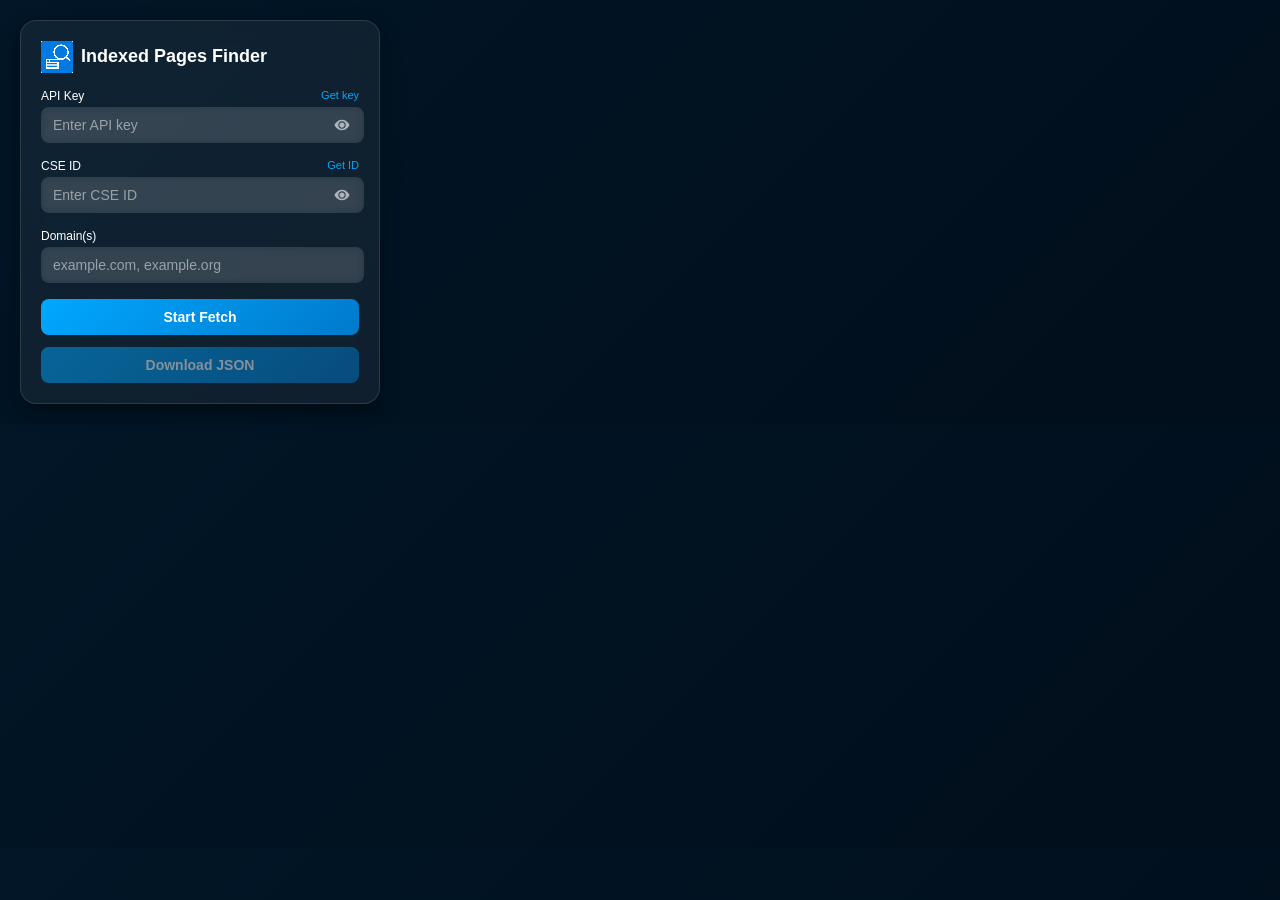
==== popup.html @ 7ff3fbe3 "finalize extension" ====
<!DOCTYPE html>
<html lang="en">
<head>
  <meta charset="UTF-8" />
  <meta name="viewport" content="width=device-width,initial-scale=1" />
  <title>Indexed Pages Finder</title>
  <style>
    :root {
      /* Primary brand colours */
      --primary: #00a8ff;
      --secondary: #011627;
      --background: #010e1b;
      --glass-bg: rgba(255, 255, 255, 0.06);
      --glass-border: rgba(255, 255, 255, 0.12);
    }
    body {
      margin: 0;
      padding: 20px;
      font-family: "Segoe UI", Tahoma, Geneva, Verdana, sans-serif;
      background: linear-gradient(135deg, var(--secondary), var(--background));
      color: #ffffff;
      width: 360px;
    }
    .card {
      position: relative;
      padding: 20px;
      border-radius: 16px;
      background: var(--glass-bg);
      border: 1px solid var(--glass-border);
      backdrop-filter: blur(12px);
      box-shadow: 0 8px 20px rgba(0, 0, 0, 0.4);
    }
    .header {
      display: flex;
      align-items: center;
      margin-bottom: 16px;
    }
    .header img {
      width: 32px;
      height: 32px;
      margin-right: 8px;
    }
    .header h2 {
      margin: 0;
      font-size: 18px;
      font-weight: 600;
      line-height: 1.2;
    }
    .field {
      margin-bottom: 16px;
    }
    .field label {
      display: flex;
      justify-content: space-between;
      font-size: 12px;
      margin-bottom: 4px;
    }
    .field label a {
      color: var(--primary);
      text-decoration: none;
      font-size: 11px;
    }
    .input-wrapper {
      position: relative;
    }
    input {
      /* Inputs are slightly narrower than the wrapper to leave room for overlays */
      width: 87%;
      padding: 10px 34px 10px 12px;
      border: none;
      border-radius: 8px;
      background: rgba(255, 255, 255, 0.1);
      color: #fff;
      font-size: 14px;
      outline: none;
      backdrop-filter: blur(4px);
    }
    input::placeholder {
      color: rgba(255, 255, 255, 0.5);
    }
    .toggle-visibility {
      position: absolute;
      top: 50%;
      right: 8px;
      transform: translateY(-50%);
      cursor: pointer;
      width: 18px;
      height: 18px;
      fill: rgba(255, 255, 255, 0.6);
    }
    button {
      width: 100%;
      padding: 10px;
      border: none;
      border-radius: 8px;
      background: linear-gradient(135deg, var(--primary), #007acc);
      color: #fff;
      font-size: 14px;
      font-weight: 600;
      cursor: pointer;
      transition: background 0.2s ease;
    }
    button:disabled {
      opacity: 0.5;
      cursor: default;
    }
    #progressContainer {
      margin-top: 12px;
      display: none;
    }
    progress {
      width: 100%;
      height: 8px;
      -webkit-appearance: none;
      appearance: none;
      border: none;
      border-radius: 5px;
      overflow: hidden;
      background: rgba(255, 255, 255, 0.1);
    }
    progress::-webkit-progress-bar {
      background: rgba(255, 255, 255, 0.1);
    }
    progress::-webkit-progress-value {
      background: var(--primary);
    }
    #status {
      font-size: 12px;
      margin-top: 6px;
      min-height: 18px;
    }
    /* Additional spacing between primary and secondary buttons */
    #downloadBtn {
      margin-top: 12px;
    }
  </style>
</head>
<body>
  <div class="card">
    <div class="header">
      <img src="icons/icon32.png" alt="Icon" />
      <h2>Indexed&nbsp;Pages&nbsp;Finder</h2>
    </div>
    <div class="field">
      <label>API Key <a href="https://developers.google.com/custom-search/v1/overview" target="_blank" title="Where to obtain your API key">Get key</a></label>
      <div class="input-wrapper">
        <input type="password" id="apiKey" placeholder="Enter API key" />
        <svg class="toggle-visibility" id="toggleApi" viewBox="0 0 24 24"><path d="M12 5c-7 0-10 7-10 7s3 7 10 7 10-7 10-7-3-7-10-7zm0 12c-2.8 0-5-2.2-5-5s2.2-5 5-5 5 2.2 5 5-2.2 5-5 5zm0-8.5c-1.9 0-3.5 1.6-3.5 3.5s1.6 3.5 3.5 3.5 3.5-1.6 3.5-3.5-1.6-3.5-3.5-3.5z"/></svg>
      </div>
    </div>
    <div class="field">
      <label>CSE ID <a href="https://programmablesearchengine.google.com/controlpanel/create" target="_blank" title="Where to create your search engine">Get ID</a></label>
      <div class="input-wrapper">
        <input type="password" id="cseId" placeholder="Enter CSE ID" />
        <svg class="toggle-visibility" id="toggleCse" viewBox="0 0 24 24"><path d="M12 5c-7 0-10 7-10 7s3 7 10 7 10-7 10-7-3-7-10-7zm0 12c-2.8 0-5-2.2-5-5s2.2-5 5-5 5 2.2 5 5-2.2 5-5 5zm0-8.5c-1.9 0-3.5 1.6-3.5 3.5s1.6 3.5 3.5 3.5 3.5-1.6 3.5-3.5-1.6-3.5-3.5-3.5z"/></svg>
      </div>
    </div>
    <div class="field">
      <label>Domain(s)</label>
      <div class="input-wrapper">
        <input type="text" id="domains" placeholder="example.com, example.org" />
      </div>
    </div>
    <button id="startBtn">Start Fetch</button>
    <div id="progressContainer">
      <progress id="progress" value="0" max="0"></progress>
      <div id="status"></div>
    </div>
    <button id="downloadBtn" disabled>Download JSON</button>
  </div>
  <script src="popup.js"></script>
</body>
</html>
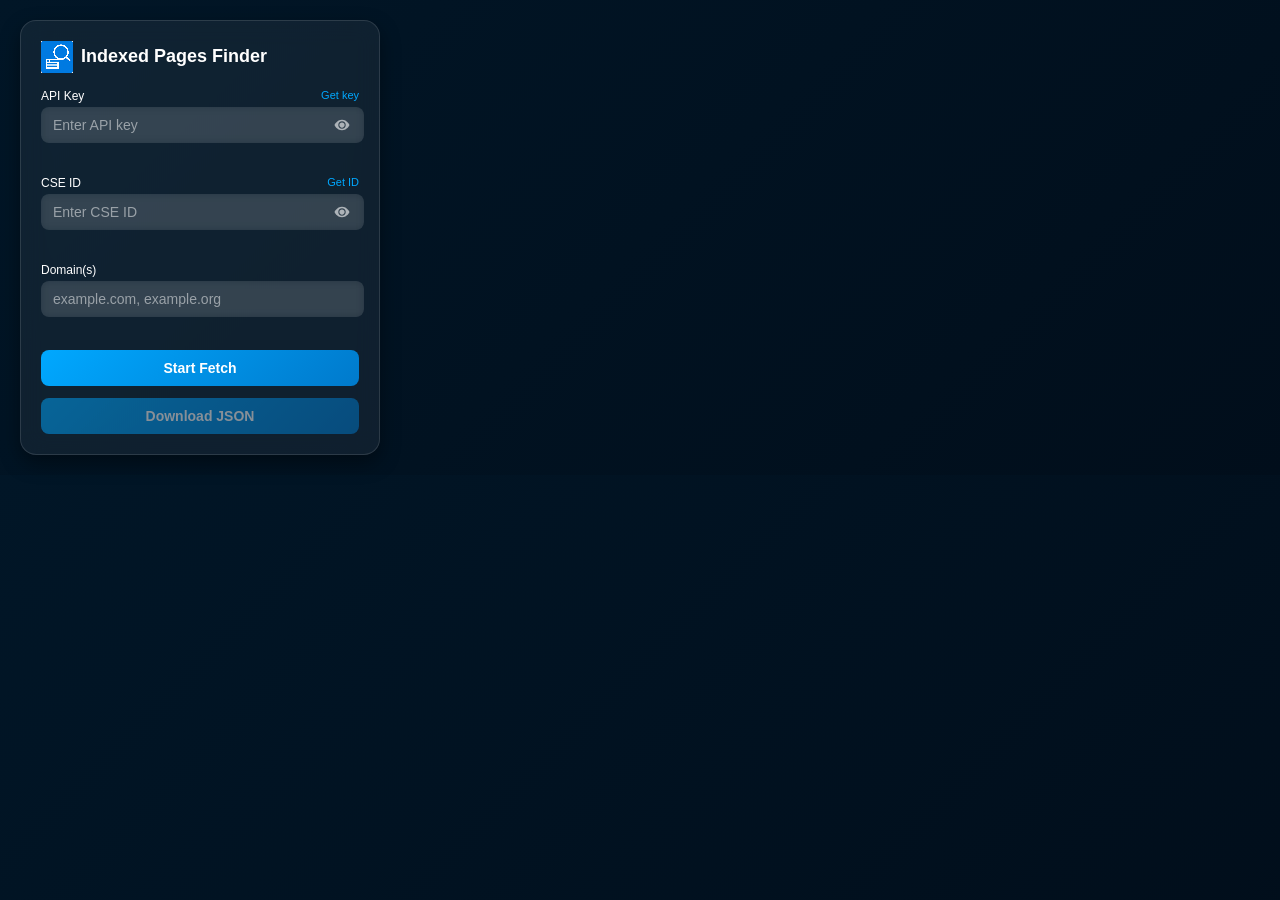
==== commit 5731d68e: "`Refactor startHarvest function to handle multiple attempts and add retry logic`" ====
--- a/popup.html
+++ b/popup.html
@@ -63,6 +63,29 @@
     .input-wrapper {
       position: relative;
     }
+    .error-message {
+      margin-top: 4px;
+      font-size: 11px;
+      color: #ff6b6b;
+      min-height: 13px;
+    }
+    .field.invalid input {
+      border: 1px solid rgba(255, 107, 107, 0.8);
+      background: rgba(255, 107, 107, 0.15);
+    }
+    #attemptLabel,
+    #attemptError {
+      font-size: 12px;
+      margin-top: 6px;
+      min-height: 18px;
+      display: none;
+    }
+    #attemptLabel {
+      color: rgba(255, 255, 255, 0.85);
+    }
+    #attemptError {
+      color: #ff6b6b;
+    }
     input {
       /* Inputs are slightly narrower than the wrapper to leave room for overlays */
       width: 87%;
@@ -147,6 +170,7 @@
         <input type="password" id="apiKey" placeholder="Enter API key" />
         <svg class="toggle-visibility" id="toggleApi" viewBox="0 0 24 24"><path d="M12 5c-7 0-10 7-10 7s3 7 10 7 10-7 10-7-3-7-10-7zm0 12c-2.8 0-5-2.2-5-5s2.2-5 5-5 5 2.2 5 5-2.2 5-5 5zm0-8.5c-1.9 0-3.5 1.6-3.5 3.5s1.6 3.5 3.5 3.5 3.5-1.6 3.5-3.5-1.6-3.5-3.5-3.5z"/></svg>
       </div>
+      <div class="error-message" id="apiKeyError"></div>
     </div>
     <div class="field">
       <label>CSE ID <a href="https://programmablesearchengine.google.com/controlpanel/create" target="_blank" title="Where to create your search engine">Get ID</a></label>
@@ -154,14 +178,18 @@
         <input type="password" id="cseId" placeholder="Enter CSE ID" />
         <svg class="toggle-visibility" id="toggleCse" viewBox="0 0 24 24"><path d="M12 5c-7 0-10 7-10 7s3 7 10 7 10-7 10-7-3-7-10-7zm0 12c-2.8 0-5-2.2-5-5s2.2-5 5-5 5 2.2 5 5-2.2 5-5 5zm0-8.5c-1.9 0-3.5 1.6-3.5 3.5s1.6 3.5 3.5 3.5 3.5-1.6 3.5-3.5-1.6-3.5-3.5-3.5z"/></svg>
       </div>
+      <div class="error-message" id="cseIdError"></div>
     </div>
     <div class="field">
       <label>Domain(s)</label>
       <div class="input-wrapper">
         <input type="text" id="domains" placeholder="example.com, example.org" />
       </div>
+      <div class="error-message" id="domainsError"></div>
     </div>
     <button id="startBtn">Start Fetch</button>
+    <div id="attemptLabel"></div>
+    <div id="attemptError"></div>
     <div id="progressContainer">
       <progress id="progress" value="0" max="0"></progress>
       <div id="status"></div>
@@ -170,4 +198,4 @@
   </div>
   <script src="popup.js"></script>
 </body>
-</html>+</html>
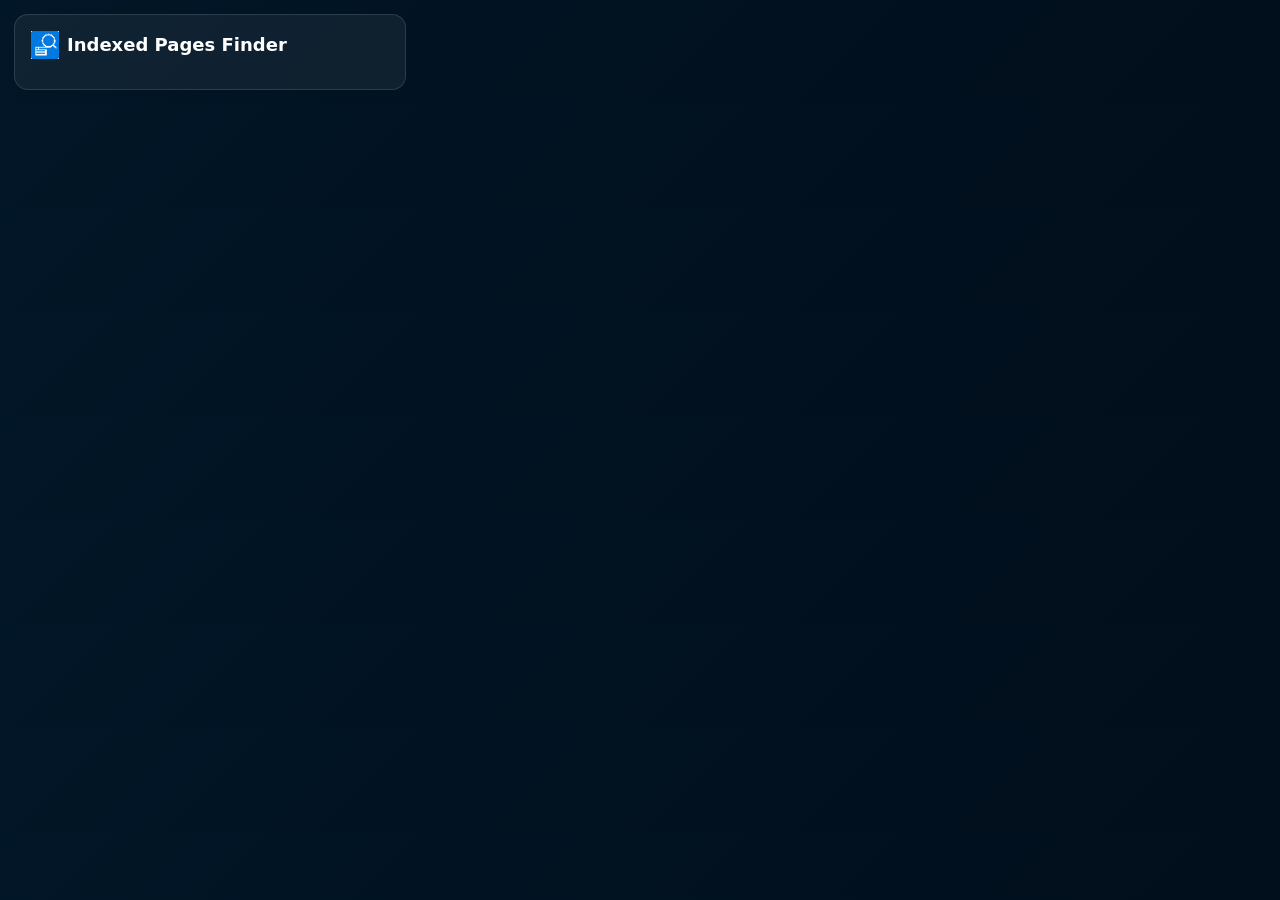
==== commit 21dcdb9a: "v3: switch to Search Console API, add results UI and exports Google shuts down the Custom Search JSO" ====
--- a/popup.html
+++ b/popup.html
@@ -2,200 +2,132 @@
 <html lang="en">
 <head>
   <meta charset="UTF-8" />
-  <meta name="viewport" content="width=device-width,initial-scale=1" />
   <title>Indexed Pages Finder</title>
   <style>
     :root {
-      /* Primary brand colours */
       --primary: #00a8ff;
-      --secondary: #011627;
-      --background: #010e1b;
-      --glass-bg: rgba(255, 255, 255, 0.06);
-      --glass-border: rgba(255, 255, 255, 0.12);
+      --primary-dark: #007acc;
+      --bg1: #011627;
+      --bg2: #010e1b;
+      --glass: rgba(255, 255, 255, 0.06);
+      --border: rgba(255, 255, 255, 0.12);
+      --muted: rgba(255, 255, 255, 0.6);
+      --ok: #2ecc71;
+      --bad: #ff6b6b;
+      --warn: #f5b041;
     }
+    * { box-sizing: border-box; }
     body {
       margin: 0;
-      padding: 20px;
-      font-family: "Segoe UI", Tahoma, Geneva, Verdana, sans-serif;
-      background: linear-gradient(135deg, var(--secondary), var(--background));
-      color: #ffffff;
-      width: 360px;
+      padding: 14px;
+      width: 420px;
+      font: 13px/1.4 "Segoe UI", system-ui, -apple-system, sans-serif;
+      background: linear-gradient(135deg, var(--bg1), var(--bg2));
+      color: #fff;
     }
-    .card {
-      position: relative;
-      padding: 20px;
-      border-radius: 16px;
-      background: var(--glass-bg);
-      border: 1px solid var(--glass-border);
-      backdrop-filter: blur(12px);
-      box-shadow: 0 8px 20px rgba(0, 0, 0, 0.4);
+    .card { padding: 16px; border-radius: 14px; background: var(--glass); border: 1px solid var(--border); }
+    .header { display: flex; align-items: center; gap: 8px; margin-bottom: 14px; }
+    .header img { width: 28px; height: 28px; }
+    .header h1 { margin: 0; font-size: 18px; font-weight: 600; flex: 1; }
+    a, .link { color: var(--primary); text-decoration: none; background: none; border: 0; padding: 0; font: inherit; cursor: pointer; }
+    .link { font-size: 11px; }
+    p { margin: 0 0 12px; color: var(--muted); }
+    label { display: block; font-size: 11px; margin-bottom: 4px; color: var(--muted); }
+    select, input {
+      width: 100%; padding: 8px 10px; border: 1px solid transparent; border-radius: 8px;
+      background: rgba(255, 255, 255, 0.1); color: #fff; font: inherit;
     }
-    .header {
-      display: flex;
-      align-items: center;
-      margin-bottom: 16px;
+    select option { color: #000; }
+    select:focus-visible, input:focus-visible, button:focus-visible { outline: 2px solid var(--primary); outline-offset: 1px; }
+    .row { display: flex; gap: 8px; align-items: center; }
+    .field { margin-bottom: 12px; }
+    .inline { display: flex; align-items: center; gap: 6px; font-size: 11px; color: var(--muted); }
+    .inline input { width: 72px; padding: 4px 6px; }
+    button.primary, button.secondary {
+      padding: 9px 12px; border: 0; border-radius: 8px; font: 600 13px/1 inherit; cursor: pointer; color: #fff;
     }
-    .header img {
-      width: 32px;
-      height: 32px;
-      margin-right: 8px;
+    button.primary { width: 100%; background: linear-gradient(135deg, var(--primary), var(--primary-dark)); }
+    button.secondary { background: rgba(255, 255, 255, 0.12); flex: 1; }
+    button:disabled { opacity: 0.5; cursor: default; }
+    progress { width: 100%; height: 6px; margin-top: 10px; appearance: none; border: 0; border-radius: 4px; overflow: hidden; }
+    progress::-webkit-progress-bar { background: rgba(255, 255, 255, 0.1); }
+    progress::-webkit-progress-value { background: var(--primary); }
+    #status { margin-top: 8px; min-height: 18px; font-size: 11px; }
+    #status.error { color: var(--bad); }
+    #note { font-size: 11px; color: var(--warn); margin-top: 4px; }
+    .chips { display: flex; gap: 6px; margin: 14px 0 8px; }
+    .chip {
+      flex: 1; padding: 6px 4px; border-radius: 8px; border: 1px solid var(--border); background: transparent;
+      color: #fff; font: inherit; cursor: pointer; text-align: center;
     }
-    .header h2 {
-      margin: 0;
-      font-size: 18px;
-      font-weight: 600;
-      line-height: 1.2;
-    }
-    .field {
-      margin-bottom: 16px;
-    }
-    .field label {
-      display: flex;
-      justify-content: space-between;
-      font-size: 12px;
-      margin-bottom: 4px;
-    }
-    .field label a {
-      color: var(--primary);
-      text-decoration: none;
-      font-size: 11px;
-    }
-    .input-wrapper {
-      position: relative;
-    }
-    .error-message {
-      margin-top: 4px;
-      font-size: 11px;
-      color: #ff6b6b;
-      min-height: 13px;
-    }
-    .field.invalid input {
-      border: 1px solid rgba(255, 107, 107, 0.8);
-      background: rgba(255, 107, 107, 0.15);
-    }
-    #attemptLabel,
-    #attemptError {
-      font-size: 12px;
-      margin-top: 6px;
-      min-height: 18px;
-      display: none;
-    }
-    #attemptLabel {
-      color: rgba(255, 255, 255, 0.85);
-    }
-    #attemptError {
-      color: #ff6b6b;
-    }
-    input {
-      /* Inputs are slightly narrower than the wrapper to leave room for overlays */
-      width: 87%;
-      padding: 10px 34px 10px 12px;
-      border: none;
-      border-radius: 8px;
-      background: rgba(255, 255, 255, 0.1);
-      color: #fff;
-      font-size: 14px;
-      outline: none;
-      backdrop-filter: blur(4px);
-    }
-    input::placeholder {
-      color: rgba(255, 255, 255, 0.5);
-    }
-    .toggle-visibility {
-      position: absolute;
-      top: 50%;
-      right: 8px;
-      transform: translateY(-50%);
-      cursor: pointer;
-      width: 18px;
-      height: 18px;
-      fill: rgba(255, 255, 255, 0.6);
-    }
-    button {
-      width: 100%;
-      padding: 10px;
-      border: none;
-      border-radius: 8px;
-      background: linear-gradient(135deg, var(--primary), #007acc);
-      color: #fff;
-      font-size: 14px;
-      font-weight: 600;
-      cursor: pointer;
-      transition: background 0.2s ease;
-    }
-    button:disabled {
-      opacity: 0.5;
-      cursor: default;
-    }
-    #progressContainer {
-      margin-top: 12px;
-      display: none;
-    }
-    progress {
-      width: 100%;
-      height: 8px;
-      -webkit-appearance: none;
-      appearance: none;
-      border: none;
-      border-radius: 5px;
-      overflow: hidden;
-      background: rgba(255, 255, 255, 0.1);
-    }
-    progress::-webkit-progress-bar {
-      background: rgba(255, 255, 255, 0.1);
-    }
-    progress::-webkit-progress-value {
-      background: var(--primary);
-    }
-    #status {
-      font-size: 12px;
-      margin-top: 6px;
-      min-height: 18px;
-    }
-    /* Additional spacing between primary and secondary buttons */
-    #downloadBtn {
-      margin-top: 12px;
-    }
+    .chip b { display: block; font-size: 18px; }
+    .chip[aria-pressed="true"] { border-color: var(--primary); background: rgba(0, 168, 255, 0.15); }
+    .chip.ok b { color: var(--ok); }
+    .chip.bad b { color: var(--bad); }
+    .chip.warn b { color: var(--warn); }
+    #list { list-style: none; margin: 8px 0; padding: 0; max-height: 240px; overflow-y: auto; border-top: 1px solid var(--border); }
+    #list li { padding: 6px 2px; border-bottom: 1px solid var(--border); }
+    #list a { display: block; color: #fff; white-space: nowrap; overflow: hidden; text-overflow: ellipsis; }
+    #list a:hover { color: var(--primary); }
+    .meta { font-size: 11px; color: var(--muted); }
+    .meta .s-indexed { color: var(--ok); }
+    .meta .s-not_indexed { color: var(--bad); }
+    .meta .s-unchecked { color: var(--warn); }
+    #more { font-size: 11px; color: var(--muted); text-align: center; }
+    [hidden] { display: none !important; }
   </style>
 </head>
 <body>
   <div class="card">
     <div class="header">
-      <img src="icons/icon32.png" alt="Icon" />
-      <h2>Indexed&nbsp;Pages&nbsp;Finder</h2>
+      <img src="icons/icon32.png" alt="" />
+      <h1>Indexed Pages Finder</h1>
+      <button class="link" id="signOutBtn" hidden>Sign out</button>
     </div>
-    <div class="field">
-      <label>API Key <a href="https://developers.google.com/custom-search/v1/overview" target="_blank" title="Where to obtain your API key">Get key</a></label>
-      <div class="input-wrapper">
-        <input type="password" id="apiKey" placeholder="Enter API key" />
-        <svg class="toggle-visibility" id="toggleApi" viewBox="0 0 24 24"><path d="M12 5c-7 0-10 7-10 7s3 7 10 7 10-7 10-7-3-7-10-7zm0 12c-2.8 0-5-2.2-5-5s2.2-5 5-5 5 2.2 5 5-2.2 5-5 5zm0-8.5c-1.9 0-3.5 1.6-3.5 3.5s1.6 3.5 3.5 3.5 3.5-1.6 3.5-3.5-1.6-3.5-3.5-3.5z"/></svg>
+
+    <section id="signedOut" hidden>
+      <p>See which of your pages Google has indexed and which are missing, straight from Google Search Console. Read-only access; nothing is changed on your site.</p>
+      <button class="primary" id="signInBtn">Sign in with Google</button>
+      <p style="margin-top:10px;font-size:11px">Works with sites you have verified in <a href="https://search.google.com/search-console" target="_blank">Search Console</a>.</p>
+    </section>
+
+    <section id="signedIn" hidden>
+      <div class="field">
+        <label for="site">Site</label>
+        <select id="site"></select>
       </div>
-      <div class="error-message" id="apiKeyError"></div>
-    </div>
-    <div class="field">
-      <label>CSE ID <a href="https://programmablesearchengine.google.com/controlpanel/create" target="_blank" title="Where to create your search engine">Get ID</a></label>
-      <div class="input-wrapper">
-        <input type="password" id="cseId" placeholder="Enter CSE ID" />
-        <svg class="toggle-visibility" id="toggleCse" viewBox="0 0 24 24"><path d="M12 5c-7 0-10 7-10 7s3 7 10 7 10-7 10-7-3-7-10-7zm0 12c-2.8 0-5-2.2-5-5s2.2-5 5-5 5 2.2 5 5-2.2 5-5 5zm0-8.5c-1.9 0-3.5 1.6-3.5 3.5s1.6 3.5 3.5 3.5 3.5-1.6 3.5-3.5-1.6-3.5-3.5-3.5z"/></svg>
+      <div class="field inline">
+        <label for="inspectLimit" style="margin:0">Check index status of up to</label>
+        <input type="number" id="inspectLimit" min="0" max="2000" step="50" value="100" />
+        <span>sitemap pages</span>
       </div>
-      <div class="error-message" id="cseIdError"></div>
-    </div>
-    <div class="field">
-      <label>Domain(s)</label>
-      <div class="input-wrapper">
-        <input type="text" id="domains" placeholder="example.com, example.org" />
+      <div class="row">
+        <button class="primary" id="scanBtn">Find indexed pages</button>
+        <button class="secondary" id="stopBtn" hidden>Stop</button>
       </div>
-      <div class="error-message" id="domainsError"></div>
-    </div>
-    <button id="startBtn">Start Fetch</button>
-    <div id="attemptLabel"></div>
-    <div id="attemptError"></div>
-    <div id="progressContainer">
-      <progress id="progress" value="0" max="0"></progress>
-      <div id="status"></div>
-    </div>
-    <button id="downloadBtn" disabled>Download JSON</button>
+      <progress id="progress" hidden></progress>
+      <div id="status" role="status" aria-live="polite"></div>
+      <div id="note"></div>
+
+      <div id="results" hidden>
+        <div class="chips" role="group" aria-label="Filter by status">
+          <button class="chip" data-filter="all" aria-pressed="true"><b id="cAll">0</b>All</button>
+          <button class="chip ok" data-filter="indexed" aria-pressed="false"><b id="cIndexed">0</b>Indexed</button>
+          <button class="chip bad" data-filter="not_indexed" aria-pressed="false"><b id="cNot">0</b>Not indexed</button>
+          <button class="chip warn" data-filter="unchecked" aria-pressed="false"><b id="cUnchecked">0</b>Unchecked</button>
+        </div>
+        <input type="search" id="search" placeholder="Filter URLs…" aria-label="Filter URLs" />
+        <ul id="list"></ul>
+        <div id="more"></div>
+        <div class="row" style="margin-top:8px">
+          <button class="secondary" id="csvBtn">Export CSV</button>
+          <button class="secondary" id="jsonBtn">Export JSON</button>
+          <button class="secondary" id="copyBtn">Copy URLs</button>
+        </div>
+      </div>
+    </section>
   </div>
+  <script src="lib.js"></script>
   <script src="popup.js"></script>
 </body>
 </html>
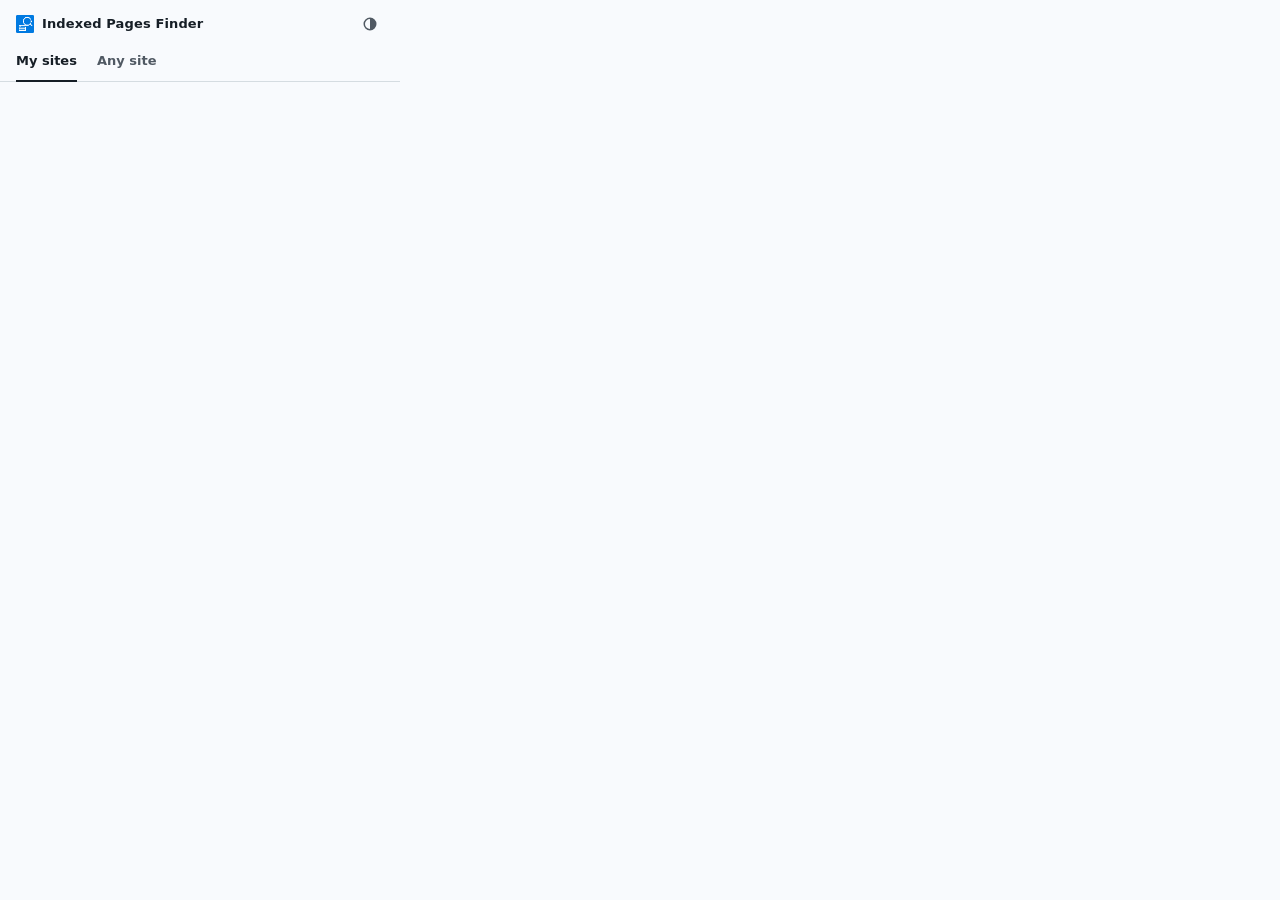
==== commit 00d03a00: "Add Any site mode (sitemaps + Wayback) and redirect rule export; redesign popup - Any site: robots.t" ====
--- a/popup.html
+++ b/popup.html
@@ -5,128 +5,257 @@
   <title>Indexed Pages Finder</title>
   <style>
     :root {
-      --primary: #00a8ff;
-      --primary-dark: #007acc;
-      --bg1: #011627;
-      --bg2: #010e1b;
-      --glass: rgba(255, 255, 255, 0.06);
-      --border: rgba(255, 255, 255, 0.12);
-      --muted: rgba(255, 255, 255, 0.6);
-      --ok: #2ecc71;
-      --bad: #ff6b6b;
-      --warn: #f5b041;
-    }
+      color-scheme: light;
+      --bg: oklch(0.985 0.004 240);
+      --panel: oklch(0.955 0.008 240);
+      --ink: oklch(0.23 0.02 250);
+      --muted: oklch(0.46 0.02 250);
+      --line: oklch(0.89 0.01 245);
+      --accent: oklch(0.53 0.15 245);
+      --accent-ink: oklch(0.99 0 0);
+      --ok: oklch(0.6 0.14 152);
+      --ok-ink: oklch(0.45 0.12 152);
+      --bad: oklch(0.6 0.2 27);
+      --bad-ink: oklch(0.5 0.19 27);
+      --warn: oklch(0.75 0.15 75);
+      --warn-ink: oklch(0.5 0.11 65);
+      --mono: ui-monospace, "SF Mono", Menlo, Consolas, monospace;
+      --ease: cubic-bezier(0.25, 1, 0.5, 1);
+    }
+    :root[data-theme="dark"] {
+      color-scheme: dark;
+      --bg: oklch(0.2 0.012 250);
+      --panel: oklch(0.245 0.014 250);
+      --ink: oklch(0.95 0.005 250);
+      --muted: oklch(0.73 0.015 250);
+      --line: oklch(0.33 0.015 250);
+      --accent: oklch(0.75 0.13 235);
+      --accent-ink: oklch(0.18 0.02 250);
+      --ok: oklch(0.72 0.15 152);
+      --ok-ink: oklch(0.78 0.14 152);
+      --bad: oklch(0.68 0.19 27);
+      --bad-ink: oklch(0.76 0.15 27);
+      --warn: oklch(0.8 0.14 80);
+      --warn-ink: oklch(0.83 0.12 80);
+    }
+    @media (prefers-color-scheme: dark) {
+      :root:not([data-theme="light"]) {
+        color-scheme: dark;
+        --bg: oklch(0.2 0.012 250);
+        --panel: oklch(0.245 0.014 250);
+        --ink: oklch(0.95 0.005 250);
+        --muted: oklch(0.73 0.015 250);
+        --line: oklch(0.33 0.015 250);
+        --accent: oklch(0.75 0.13 235);
+        --accent-ink: oklch(0.18 0.02 250);
+        --ok: oklch(0.72 0.15 152);
+        --ok-ink: oklch(0.78 0.14 152);
+        --bad: oklch(0.68 0.19 27);
+        --bad-ink: oklch(0.76 0.15 27);
+        --warn: oklch(0.8 0.14 80);
+        --warn-ink: oklch(0.83 0.12 80);
+      }
+    }
+
     * { box-sizing: border-box; }
     body {
       margin: 0;
-      padding: 14px;
-      width: 420px;
-      font: 13px/1.4 "Segoe UI", system-ui, -apple-system, sans-serif;
-      background: linear-gradient(135deg, var(--bg1), var(--bg2));
-      color: #fff;
-    }
-    .card { padding: 16px; border-radius: 14px; background: var(--glass); border: 1px solid var(--border); }
-    .header { display: flex; align-items: center; gap: 8px; margin-bottom: 14px; }
-    .header img { width: 28px; height: 28px; }
-    .header h1 { margin: 0; font-size: 18px; font-weight: 600; flex: 1; }
-    a, .link { color: var(--primary); text-decoration: none; background: none; border: 0; padding: 0; font: inherit; cursor: pointer; }
-    .link { font-size: 11px; }
-    p { margin: 0 0 12px; color: var(--muted); }
-    label { display: block; font-size: 11px; margin-bottom: 4px; color: var(--muted); }
-    select, input {
-      width: 100%; padding: 8px 10px; border: 1px solid transparent; border-radius: 8px;
-      background: rgba(255, 255, 255, 0.1); color: #fff; font: inherit;
-    }
-    select option { color: #000; }
-    select:focus-visible, input:focus-visible, button:focus-visible { outline: 2px solid var(--primary); outline-offset: 1px; }
-    .row { display: flex; gap: 8px; align-items: center; }
-    .field { margin-bottom: 12px; }
-    .inline { display: flex; align-items: center; gap: 6px; font-size: 11px; color: var(--muted); }
-    .inline input { width: 72px; padding: 4px 6px; }
-    button.primary, button.secondary {
-      padding: 9px 12px; border: 0; border-radius: 8px; font: 600 13px/1 inherit; cursor: pointer; color: #fff;
-    }
-    button.primary { width: 100%; background: linear-gradient(135deg, var(--primary), var(--primary-dark)); }
-    button.secondary { background: rgba(255, 255, 255, 0.12); flex: 1; }
-    button:disabled { opacity: 0.5; cursor: default; }
-    progress { width: 100%; height: 6px; margin-top: 10px; appearance: none; border: 0; border-radius: 4px; overflow: hidden; }
-    progress::-webkit-progress-bar { background: rgba(255, 255, 255, 0.1); }
-    progress::-webkit-progress-value { background: var(--primary); }
-    #status { margin-top: 8px; min-height: 18px; font-size: 11px; }
-    #status.error { color: var(--bad); }
-    #note { font-size: 11px; color: var(--warn); margin-top: 4px; }
-    .chips { display: flex; gap: 6px; margin: 14px 0 8px; }
-    .chip {
-      flex: 1; padding: 6px 4px; border-radius: 8px; border: 1px solid var(--border); background: transparent;
-      color: #fff; font: inherit; cursor: pointer; text-align: center;
-    }
-    .chip b { display: block; font-size: 18px; }
-    .chip[aria-pressed="true"] { border-color: var(--primary); background: rgba(0, 168, 255, 0.15); }
-    .chip.ok b { color: var(--ok); }
-    .chip.bad b { color: var(--bad); }
-    .chip.warn b { color: var(--warn); }
-    #list { list-style: none; margin: 8px 0; padding: 0; max-height: 240px; overflow-y: auto; border-top: 1px solid var(--border); }
-    #list li { padding: 6px 2px; border-bottom: 1px solid var(--border); }
-    #list a { display: block; color: #fff; white-space: nowrap; overflow: hidden; text-overflow: ellipsis; }
-    #list a:hover { color: var(--primary); }
-    .meta { font-size: 11px; color: var(--muted); }
-    .meta .s-indexed { color: var(--ok); }
-    .meta .s-not_indexed { color: var(--bad); }
-    .meta .s-unchecked { color: var(--warn); }
-    #more { font-size: 11px; color: var(--muted); text-align: center; }
+      width: 400px;
+      max-height: 600px; /* Chrome's popup limit; the ledger scrolls, Export stays visible */
+      display: flex;
+      flex-direction: column;
+      background: var(--bg);
+      color: var(--ink);
+      font: 13px/1.45 system-ui, -apple-system, "Segoe UI", sans-serif;
+    }
+    button, input, select { font: inherit; color: inherit; }
+    :focus-visible { outline: 2px solid var(--accent); outline-offset: 2px; }
     [hidden] { display: none !important; }
+
+    /* Top bar */
+    .top { display: flex; align-items: center; gap: 8px; padding: 12px 16px 0; }
+    .top img { width: 18px; height: 18px; }
+    .top h1 { margin: 0; font-size: 13px; font-weight: 650; flex: 1; letter-spacing: 0.01em; }
+    .icon-btn, .text-btn {
+      background: none; border: 0; padding: 4px 6px; border-radius: 6px; cursor: pointer; color: var(--muted);
+    }
+    .icon-btn:hover, .text-btn:hover { color: var(--ink); background: var(--panel); }
+    .icon-btn svg { display: block; width: 16px; height: 16px; }
+
+    /* Mode switch: two words on a ruler, the active one sits on the line */
+    .modes { display: flex; gap: 20px; padding: 10px 16px 0; border-bottom: 1px solid var(--line); }
+    .modes button {
+      background: none; border: 0; padding: 6px 0 9px; cursor: pointer; color: var(--muted);
+      font-weight: 550; border-bottom: 2px solid transparent; margin-bottom: -1px;
+      transition: color 160ms var(--ease), border-color 160ms var(--ease);
+    }
+    .modes button[aria-selected="true"] { color: var(--ink); border-color: var(--ink); }
+
+    .pane { padding: 14px 16px 4px; }
+    .lede { margin: 0 0 12px; color: var(--muted); max-width: 46ch; }
+    label.k { display: block; font-size: 11.5px; color: var(--muted); margin-bottom: 4px; }
+    .field {
+      width: 100%; height: 34px; padding: 0 10px; border-radius: 7px;
+      border: 1px solid var(--line); background: var(--bg);
+    }
+    .field.mono { font-family: var(--mono); font-size: 13px; }
+    .field:hover { border-color: color-mix(in oklch, var(--line), var(--ink) 25%); }
+    .run { display: flex; align-items: center; gap: 8px; margin-top: 10px; }
+    .run .fine { flex: 1; color: var(--muted); font-size: 11.5px; }
+    .run .fine input {
+      width: 52px; height: 22px; padding: 0 4px; border: 1px solid var(--line); border-radius: 5px;
+      background: var(--bg); font-family: var(--mono); font-size: 11.5px; text-align: right;
+    }
+    .btn {
+      height: 32px; padding: 0 16px; border-radius: 7px; border: 1px solid var(--accent);
+      background: var(--accent); color: var(--accent-ink); font-weight: 600; cursor: pointer;
+      transition: filter 160ms var(--ease);
+    }
+    .btn:hover { filter: brightness(1.08); }
+    .btn:active { filter: brightness(0.95); }
+    .btn:disabled { opacity: 0.5; cursor: default; filter: none; }
+    .btn.ghost { background: transparent; color: var(--ink); border-color: var(--line); }
+    .btn.ghost:hover { background: var(--panel); filter: none; }
+    .btn.wide { width: 100%; }
+
+    /* Status readout */
+    .readout { padding: 10px 16px 0; min-height: 22px; font-family: var(--mono); font-size: 11.5px; color: var(--muted); }
+    .readout.error { color: var(--bad-ink); }
+    .readout:empty { min-height: 0; padding: 0; }
+    .readout .note { display: block; font-family: inherit; color: var(--warn-ink); margin-top: 2px; }
+    .track { height: 2px; margin: 8px 16px 0; background: var(--line); overflow: hidden; border-radius: 2px; }
+    .track i { display: block; height: 100%; background: var(--accent); transform-origin: left; transform: scaleX(0); transition: transform 250ms var(--ease); }
+    .track.busy i { width: 30%; transform: none; animation: sweep 1.1s var(--ease) infinite; }
+    @keyframes sweep { from { transform: translateX(-100%); } to { transform: translateX(340%); } }
+
+    /* Results */
+    .results { margin-top: 12px; border-top: 1px solid var(--line); display: flex; flex-direction: column; flex: 1; min-height: 0; }
+    .results > :not(.ledger) { flex-shrink: 0; }
+    /* Export open: the drawer takes the list's room (popup height is capped at 600px). */
+    .results:has(.export[open]) :is(.ledger, .more, .filter) { display: none; }
+    .sum { display: flex; align-items: baseline; gap: 8px; padding: 12px 16px 8px; }
+    .sum button { background: none; border: 0; padding: 0; cursor: pointer; font-family: var(--mono); font-size: 18px; font-weight: 600; font-variant-numeric: tabular-nums; border-bottom: 1px solid transparent; }
+    .sum button[aria-pressed="true"] { border-bottom-color: var(--ink); }
+    .sum .of { color: var(--muted); flex: 1; min-width: 0; overflow: hidden; text-overflow: ellipsis; white-space: nowrap; }
+    .meter { display: flex; height: 8px; margin: 0 16px; gap: 2px; }
+    .meter span { border-radius: 2px; min-width: 3px; transition: flex-grow 250ms var(--ease), opacity 160ms; }
+    .meter.filtered span:not(.on) { opacity: 0.25; }
+    .legend { display: flex; flex-wrap: wrap; gap: 2px 14px; padding: 8px 16px 0; }
+    .legend button {
+      display: inline-flex; align-items: center; gap: 6px; background: none; border: 0; padding: 3px 0;
+      cursor: pointer; color: var(--muted); border-bottom: 1px solid transparent;
+    }
+    .legend button b { font-family: var(--mono); font-weight: 600; color: var(--ink); font-variant-numeric: tabular-nums; }
+    .legend button[aria-pressed="true"] { color: var(--ink); border-bottom-color: var(--ink); }
+    .legend .sw { width: 8px; height: 8px; border-radius: 2px; }
+    .ok { background: var(--ok); } .bad { background: var(--bad); } .warn { background: var(--warn); } .all { background: var(--muted); }
+
+    .filter { margin: 10px 16px 0; }
+    .ledger { list-style: none; margin: 8px 0 0; padding: 0; flex: 1; min-height: 96px; overflow-y: auto; border-top: 1px solid var(--line); }
+    .ledger li { display: grid; grid-template-columns: 8px 1fr auto; column-gap: 10px; padding: 6px 16px; border-bottom: 1px solid var(--line); align-items: baseline; }
+    .ledger li:hover { background: var(--panel); }
+    .ledger .sw { width: 7px; height: 7px; border-radius: 50%; align-self: center; grid-row: 1 / span 2; }
+    .ledger a { font-family: var(--mono); font-size: 13px; color: var(--ink); text-decoration: none; white-space: nowrap; overflow: hidden; text-overflow: ellipsis; }
+    .ledger a:hover { color: var(--accent); text-decoration: underline; }
+    .ledger .n { font-family: var(--mono); font-size: 11.5px; color: var(--muted); font-variant-numeric: tabular-nums; text-align: right; }
+    .ledger .why { grid-column: 2 / span 2; font-size: 11.5px; color: var(--muted); white-space: nowrap; overflow: hidden; text-overflow: ellipsis; }
+    .ledger .why.bad { background: none; color: var(--bad-ink); }
+    .more { padding: 8px 16px 0; font-size: 11.5px; color: var(--muted); }
+
+    /* Export drawer */
+    .export { margin: 10px 16px 14px; border: 1px solid var(--line); border-radius: 8px; flex-shrink: 0; }
+    .export summary { list-style: none; cursor: pointer; padding: 8px 12px; font-weight: 600; display: flex; justify-content: space-between; }
+    .export summary::-webkit-details-marker { display: none; }
+    .export summary::after { content: "+"; font-family: var(--mono); color: var(--muted); }
+    .export[open] summary::after { content: "−"; }
+    .export .body { padding: 0 12px 12px; }
+    .row { display: flex; gap: 6px; }
+    .row .btn { flex: 1; height: 30px; padding: 0 8px; font-weight: 550; }
+    .redir { margin-top: 12px; padding-top: 10px; border-top: 1px dashed var(--line); }
+    .redir h2 { margin: 0 0 2px; font-size: 13px; }
+    .redir p { margin: 0 0 8px; color: var(--muted); font-size: 11.5px; }
+    .redir .row { margin-top: 6px; }
+    .redir select.field { flex: 1; }
+
+    @media (prefers-reduced-motion: reduce) {
+      *, *::before, *::after { transition: none !important; animation: none !important; }
+      .track.busy i { width: 100%; opacity: 0.5; }
+    }
   </style>
 </head>
 <body>
-  <div class="card">
-    <div class="header">
-      <img src="icons/icon32.png" alt="" />
-      <h1>Indexed Pages Finder</h1>
-      <button class="link" id="signOutBtn" hidden>Sign out</button>
+  <div class="top">
+    <img src="icons/icon32.png" alt="" />
+    <h1>Indexed Pages Finder</h1>
+    <button class="icon-btn" id="themeBtn" title="Switch light / dark" aria-label="Switch light or dark theme">
+      <svg viewBox="0 0 16 16" fill="currentColor" aria-hidden="true"><path d="M8 1.5a6.5 6.5 0 1 0 0 13 6.5 6.5 0 0 0 0-13Zm0 1.5v10a5 5 0 0 1 0-10Z"/></svg>
+    </button>
+    <button class="text-btn" id="signOutBtn" hidden>Sign out</button>
+  </div>
+
+  <div class="modes" role="tablist" aria-label="Data source">
+    <button role="tab" id="tabGsc" aria-selected="true" aria-controls="paneGsc">My sites</button>
+    <button role="tab" id="tabAny" aria-selected="false" aria-controls="paneAny">Any site</button>
+  </div>
+
+  <section class="pane" id="paneGsc" role="tabpanel" aria-labelledby="tabGsc">
+    <div id="signedOut" hidden>
+      <p class="lede">Real index data from Google Search Console for sites you've verified: indexed pages, clicks, and the exact reason a page is missing. Read-only.</p>
+      <button class="btn wide" id="signInBtn">Sign in with Google</button>
+      <p class="lede" style="margin:10px 0 0;font-size:11.5px">Not your site? Use <button class="text-btn" data-goto="any" style="padding:0;color:var(--accent)">Any site</button>.</p>
     </div>
-
-    <section id="signedOut" hidden>
-      <p>See which of your pages Google has indexed and which are missing, straight from Google Search Console. Read-only access; nothing is changed on your site.</p>
-      <button class="primary" id="signInBtn">Sign in with Google</button>
-      <p style="margin-top:10px;font-size:11px">Works with sites you have verified in <a href="https://search.google.com/search-console" target="_blank">Search Console</a>.</p>
-    </section>
-
-    <section id="signedIn" hidden>
-      <div class="field">
-        <label for="site">Site</label>
-        <select id="site"></select>
+    <div id="signedIn" hidden>
+      <label class="k" for="site">Search Console property</label>
+      <select class="field" id="site"></select>
+      <div class="run">
+        <label class="fine" for="inspectLimit">Inspect up to <input type="number" id="inspectLimit" min="0" max="2000" step="50" value="100" /> sitemap pages</label>
+        <button class="btn" id="scanBtn">Scan</button>
       </div>
-      <div class="field inline">
-        <label for="inspectLimit" style="margin:0">Check index status of up to</label>
-        <input type="number" id="inspectLimit" min="0" max="2000" step="50" value="100" />
-        <span>sitemap pages</span>
-      </div>
-      <div class="row">
-        <button class="primary" id="scanBtn">Find indexed pages</button>
-        <button class="secondary" id="stopBtn" hidden>Stop</button>
-      </div>
-      <progress id="progress" hidden></progress>
-      <div id="status" role="status" aria-live="polite"></div>
-      <div id="note"></div>
-
-      <div id="results" hidden>
-        <div class="chips" role="group" aria-label="Filter by status">
-          <button class="chip" data-filter="all" aria-pressed="true"><b id="cAll">0</b>All</button>
-          <button class="chip ok" data-filter="indexed" aria-pressed="false"><b id="cIndexed">0</b>Indexed</button>
-          <button class="chip bad" data-filter="not_indexed" aria-pressed="false"><b id="cNot">0</b>Not indexed</button>
-          <button class="chip warn" data-filter="unchecked" aria-pressed="false"><b id="cUnchecked">0</b>Unchecked</button>
+    </div>
+  </section>
+
+  <section class="pane" id="paneAny" role="tabpanel" aria-labelledby="tabAny" hidden>
+    <label class="k" for="host">Domain</label>
+    <input class="field mono" id="host" placeholder="oldclient.com" spellcheck="false" autocomplete="off" />
+    <div class="run">
+      <span class="fine">Sitemaps + Wayback Machine. No sign-in. Archive lookups can take a minute.</span>
+      <button class="btn" id="scanAnyBtn">Scan</button>
+    </div>
+  </section>
+
+  <div class="readout" id="status" role="status" aria-live="polite"></div>
+  <div class="track" id="track" hidden><i id="bar"></i></div>
+
+  <section class="results" id="results" hidden>
+    <div class="sum"><button id="total" title="Show all" aria-pressed="true">0</button><span class="of" id="sumText">pages</span></div>
+    <div class="meter" id="meter" aria-hidden="true"></div>
+    <div class="legend" id="legend" role="group" aria-label="Filter by status"></div>
+    <div class="filter"><input type="search" class="field mono" id="search" placeholder="filter /path" aria-label="Filter by path" /></div>
+    <ul class="ledger" id="list"></ul>
+    <div class="more" id="more"></div>
+
+    <details class="export" id="exportBox">
+      <summary>Export</summary>
+      <div class="body">
+        <div class="row">
+          <button class="btn ghost" id="csvBtn">CSV</button>
+          <button class="btn ghost" id="jsonBtn">JSON</button>
+          <button class="btn ghost" id="copyBtn">Copy URLs</button>
         </div>
-        <input type="search" id="search" placeholder="Filter URLs…" aria-label="Filter URLs" />
-        <ul id="list"></ul>
-        <div id="more"></div>
-        <div class="row" style="margin-top:8px">
-          <button class="secondary" id="csvBtn">Export CSV</button>
-          <button class="secondary" id="jsonBtn">Export JSON</button>
-          <button class="secondary" id="copyBtn">Copy URLs</button>
+        <div class="redir">
+          <h2>Redirect rules</h2>
+          <p>Matches each path to the new site's sitemap: same path first, then same slug. Unmatched paths are listed as TODO.</p>
+          <label class="k" for="newSite">New site</label>
+          <input class="field mono" id="newSite" placeholder="newclient.com" spellcheck="false" autocomplete="off" />
+          <div class="row">
+            <select class="field" id="format" aria-label="Redirect format"></select>
+            <button class="btn" id="rulesBtn">Download</button>
+          </div>
         </div>
       </div>
-    </section>
-  </div>
+    </details>
+  </section>
+
   <script src="lib.js"></script>
   <script src="popup.js"></script>
 </body>
